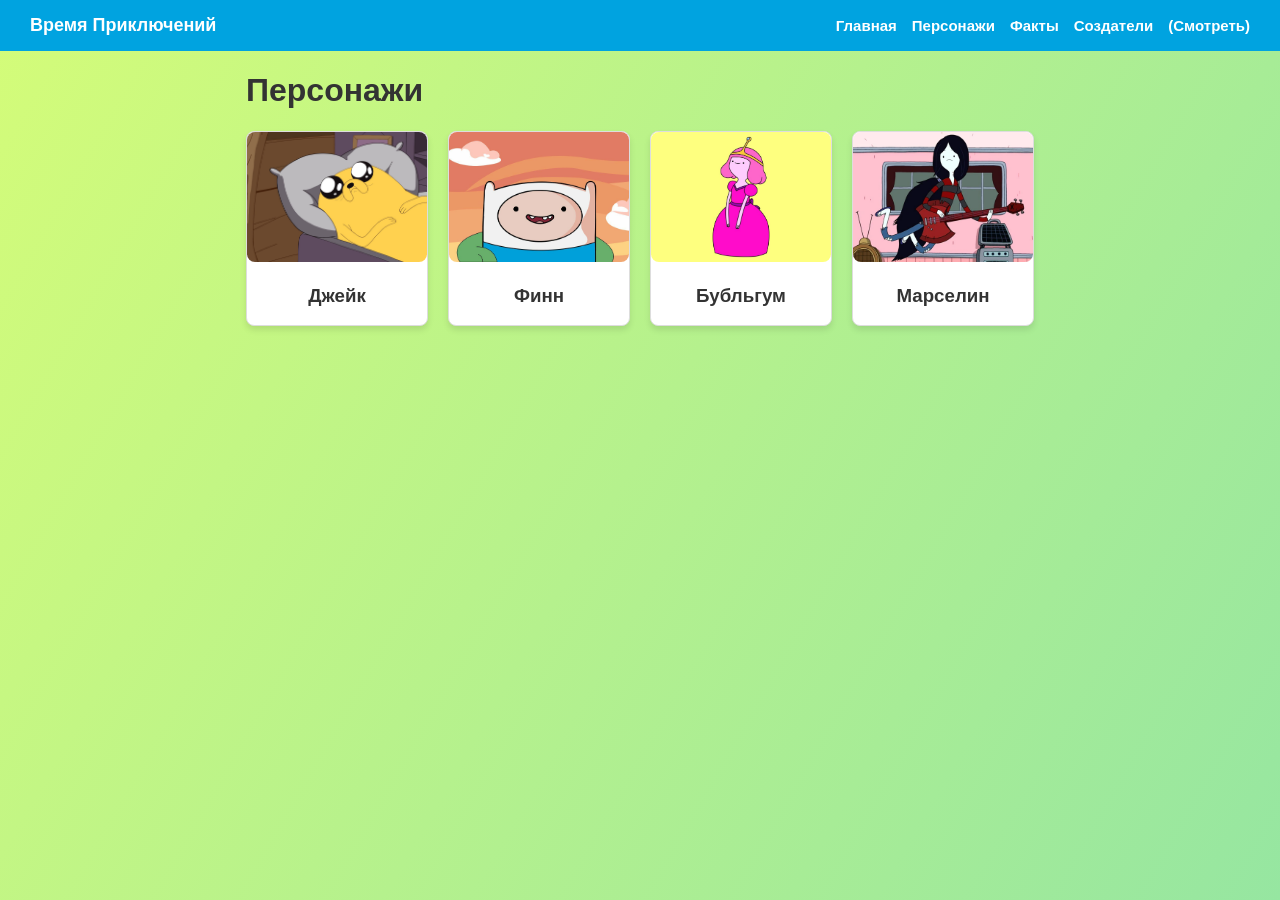
==== characters.html @ 51788d88 "Update characters.html" ====
<!DOCTYPE html >
<html lang="ru">
<head>
  <meta charset="UTF-8">
  <title> Время приключений - Фан-сайт</title>
  <link rel="stylesheet" href="css/style.css">
</head>
  <body> 
    <header class="main-header">
      <div class="logo">
        Время Приключений
      </div> 
      <nav class="nav-menu">
        <a href="index.html">Главная</a>
        <a href="characters.html">Персонажи</a>
        <a href="#">Факты</a>
        <a href="#">Создатели</a>
        <a href="#">(Смотреть)</a>
      </nav>
    </header>
<main class="container">
  <h1 class"page-title">Персонажи</h1>
  <div class="characters-grid" style="display: flex; gap: 20px;">
    <div class="character-card" style="width: 180px; text-align: center;">
        <img src="jake2.jpg" style="width: 100%; height: 130px; object-fit: cover; border-radius: 8px;">
        <h3>Джейк</h3>
    </div>
    <div class="character-card" style="width: 180px; text-align: center;">
        <img src="finn.jpg" style="width: 100%; height: 130px; object-fit: cover; border-radius: 8px;">
        <h3>Финн</h3>
    </div>
    <div class="character-card" style="width: 180px; text-align: center;">
        <img src="bub.jpg" style="width: 100%; height: 130px; object-fit: cover; border-radius: 8px;">
        <h3>Бубльгум</h3>
    </div>
    <div class="character-card" style="width: 180px; text-align: center;">
        <img src="marceline.webp" style="width: 100%; height: 130px; object-fit: cover; border-radius: 8px;">
        <h3>Марселин</h3>
    </div>
</div>
---- css/style.css ----
body {
  font-family: 'Comic Sans MS','Chalkboard SE','Comfortaa',sans-serif;
  background-color: #f4f4f9;
  color: #333;
  margin: 0;
  padding: 0px;
  min-height: 100vh;
  display: flex;
  flex-direction: column;
  }
.card-image {
  width: 100%;
  height: 130px;
  object-fit: cover;
  border-radius: 6px;
} 
.characters-grid {
  display: flex;
  flex-wrap; wrap;
  gap: 15px;
  justify-content: center;
}
.character-card {
  background: #fff;
  border: 1px solid #ddd;
  border-radius: 8px;
  padding: 10px:
width:170px;
  text-align: center;
  box-shadow: 0 4px 6px rgba(0, 0, 0, 0.1);
}
main.container {
    max-width: 900px;
    margin: 0 auto;
    padding: 0 20px;
}   
.main-header{
    background-color: #00A3E0;
    width: 100%;
    padding: 15px 30px;
    box-sizing: border-box;
    display: flex;
    justify-content: space-between;
    align-items: center;
}
.logo {
    font-weight: bold;
    font-size: 18px;
    color: #fff;
}
.logo-img {
    height: 45px;
    width: auto;
    display: block;
    border-radius: 6px;
}
.nav-menu {
    display: flex;
    gap: 15px;
}

.nav-menu a {
    text-decoration: none;
    color: #fff;
    font-weight: bold;
    font-size: 15px;
}

.nav-menu a:hover {
    text-decoration: underline;
}
footer {
    background-color: #48C728;
    color: #fff;
    width: 100%;
    padding: 15px;
    box-sizing: border-box;
    text-align: center;
    margin-top: 40px;
}
.card-image {
  width: 100%;
  height: 150px;
  object-fit: cover;
  border-radius: 4px:
} 
.container {
  max-width: 900px;
  margin: 0 auto;
  padding: 0 20px:
}
.logo-img {
    height: 45px;
    width: auto;
    display: block;
    border-radius: 6px;
}
.nav-menu {
    display: flex;
    gap: 15px;
}
.nav-menu a {
    color: #ffffff;
    text-decoration: none;
    font-weight: bold;
}
.main-header {
    background-color: #00A3E0;
    width: 100%;
    padding: 15px 30px;
    box-sizing: border-box;
    display: flex;
    justify-content: space-between;
    align-items: center;
}
.card-image {
    width: 100%;
    height: 180px;
    object-fit: cover;
    border-radius: 8px;
}
}
/* Hero section */
.hero {
    text-align: center;
    padding: 40px 20px;
    background-color: #f0f8ff;
    border-radius: 12px;
    margin-bottom: 30px;
}

.hero h1 {
    font-size: 32px;
    color: #2c3e50;
    margin-bottom: 10px;
}

.hero p {
    font-size: 16px;
    color: #555;
    margin-bottom: 20px;
}
.hero-buttons {
    display: flex;
    justify-content: center;
    gap: 15px;
}
.btn {
    display: inline-block;
    padding: 10px 22px;
    border-radius: 25px;
    text-decoration: none;
    font-weight: bold;
    transition: all 0.2s ease;
}

.btn-primary {
    background-color: #00A3E0;
    color: #ffffff;
}

.btn-primary:hover {
    background-color: #0082b3;
}

.btn-secondary {
    background-color: #ffffff;
    color: #00A3E0;
    border: 2px solid #00A3E0;
}

.btn-secondary:hover {
    background-color: #00A3E0;
    color: #ffffff;
} 
.character-card {
    transition: transform 0.3s ease, box-shadow 0.3s ease;
    cursor: pointer;
}
.character-card:hover {
    transform: translateY(-8px) scale(1.02);
    box-shadow: 0 12px 20px rgba(0, 0, 0, 0.15);
} 
.hero {
    background: linear-gradient(135deg, #a1c4fd 0%, #c2e9fb 100%);
    padding: 50px 20px;
    border-radius: 20px;
    box-shadow: 0 10px 25px rgba(0, 0, 0, 0.05);
    margin-bottom: 40px;
}
h2 {
    text-align: center;
    color: #2c3e50;
    font-size: 26px;
    margin-bottom: 25px;
} 

body {
    background: linear-gradient(120deg, #d4fc79, #96e6a1, #a1c4fd, #c2e9fb);
    background-size: 300% 300%;
    animation: gradientAnimation 12s ease infinite;
}

@keyframes gradientAnimation {
    0% {
        background-position: 0% 50%;
    }
    50% {
        background-position: 100% 50%;
    }
    100% {
        background-position: 0% 50%;
    } 
  display: flex !important;
flex-wrap: wrap !important;
jusify-content: space-between !important;
gap: 20px !important;
}
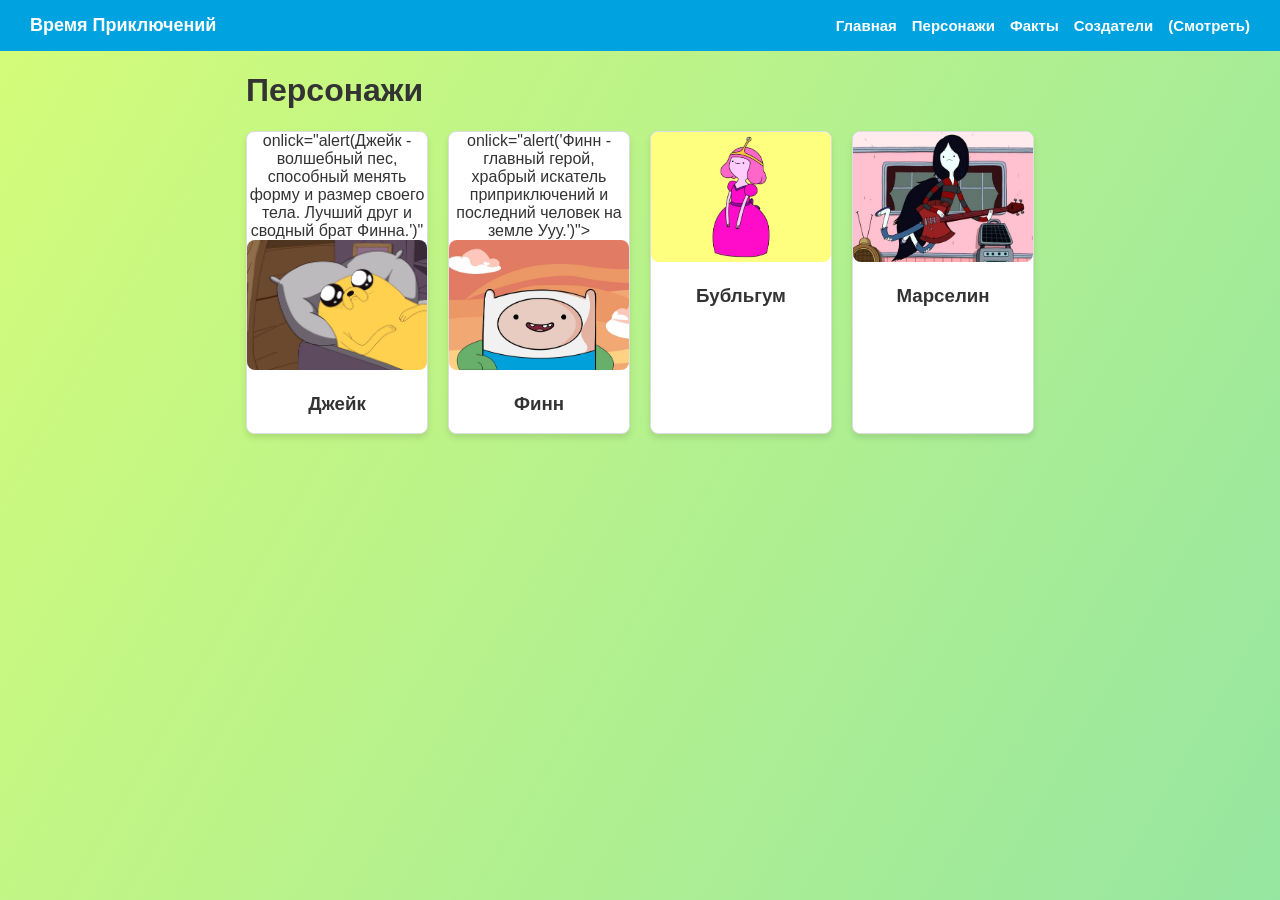
==== commit 0dfd0b5d: "Update characters.html" ====
--- a/characters.html
+++ b/characters.html
@@ -21,11 +21,11 @@
 <main class="container">
   <h1 class"page-title">Персонажи</h1>
   <div class="characters-grid" style="display: flex; gap: 20px;">
-    <div class="character-card" style="width: 180px; text-align: center;">
+    <div class="character-card" style="width: 180px; text-align: center;"> onlick="alert(Джейк - волшебный пес, способный менять форму и размер своего тела. Лучший друг и сводный брат Финна.')"
         <img src="jake2.jpg" style="width: 100%; height: 130px; object-fit: cover; border-radius: 8px;">
         <h3>Джейк</h3>
     </div>
-    <div class="character-card" style="width: 180px; text-align: center;">
+    <div class="character-card" style="width: 180px; text-align: center;"> onlick="alert('Финн - главный герой, храбрый искатель приприключений и последний человек на земле Ууу.')">
         <img src="finn.jpg" style="width: 100%; height: 130px; object-fit: cover; border-radius: 8px;">
         <h3>Финн</h3>
     </div>
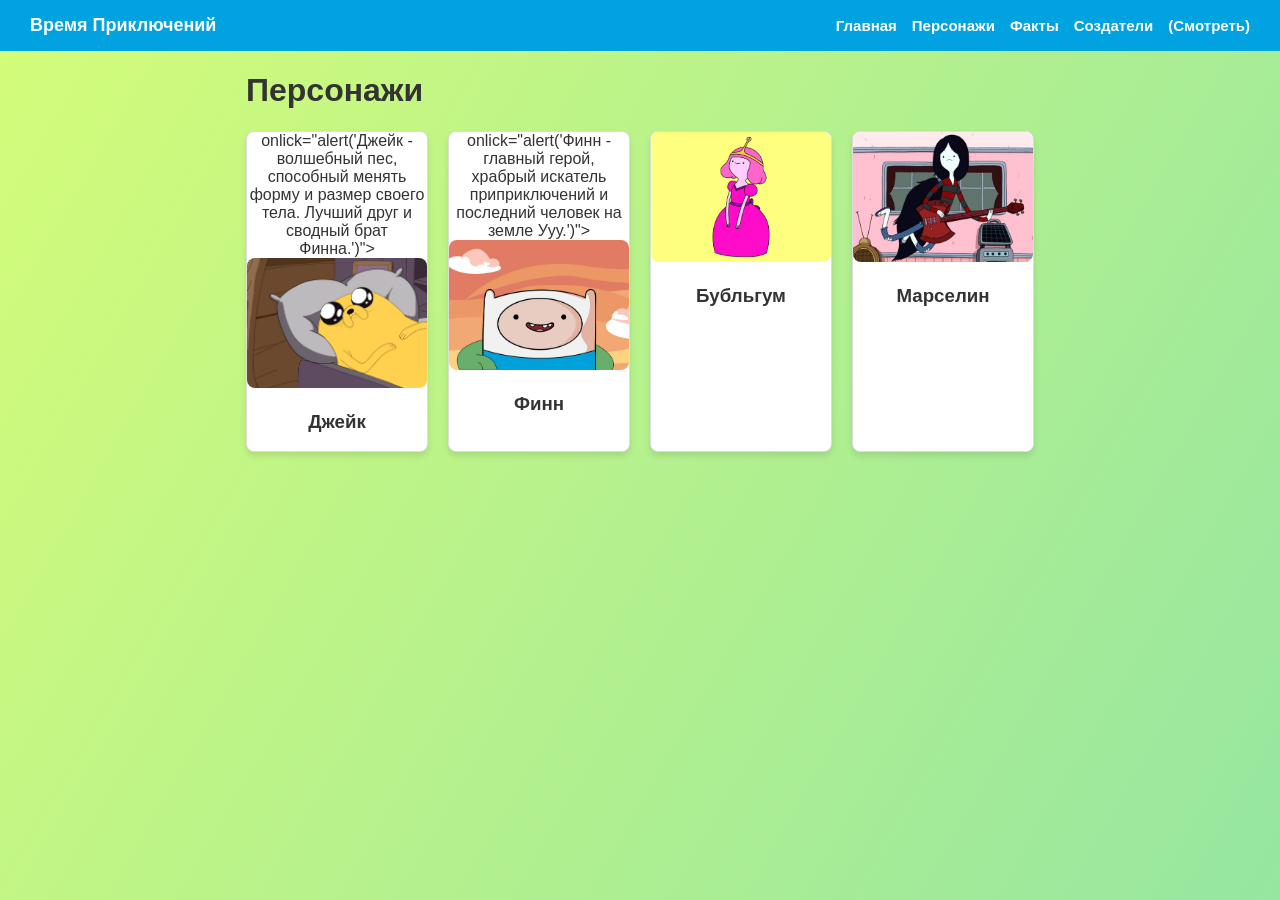
==== commit afb6c526: "Fix typo in onclick attribute for character cards" ====
--- a/characters.html
+++ b/characters.html
@@ -21,7 +21,7 @@
 <main class="container">
   <h1 class"page-title">Персонажи</h1>
   <div class="characters-grid" style="display: flex; gap: 20px;">
-    <div class="character-card" style="width: 180px; text-align: center;"> onlick="alert(Джейк - волшебный пес, способный менять форму и размер своего тела. Лучший друг и сводный брат Финна.')"
+    <div class="character-card" style="width: 180px; text-align: center;"> onlick="alert('Джейк - волшебный пес, способный менять форму и размер своего тела. Лучший друг и сводный брат Финна.')">
         <img src="jake2.jpg" style="width: 100%; height: 130px; object-fit: cover; border-radius: 8px;">
         <h3>Джейк</h3>
     </div>
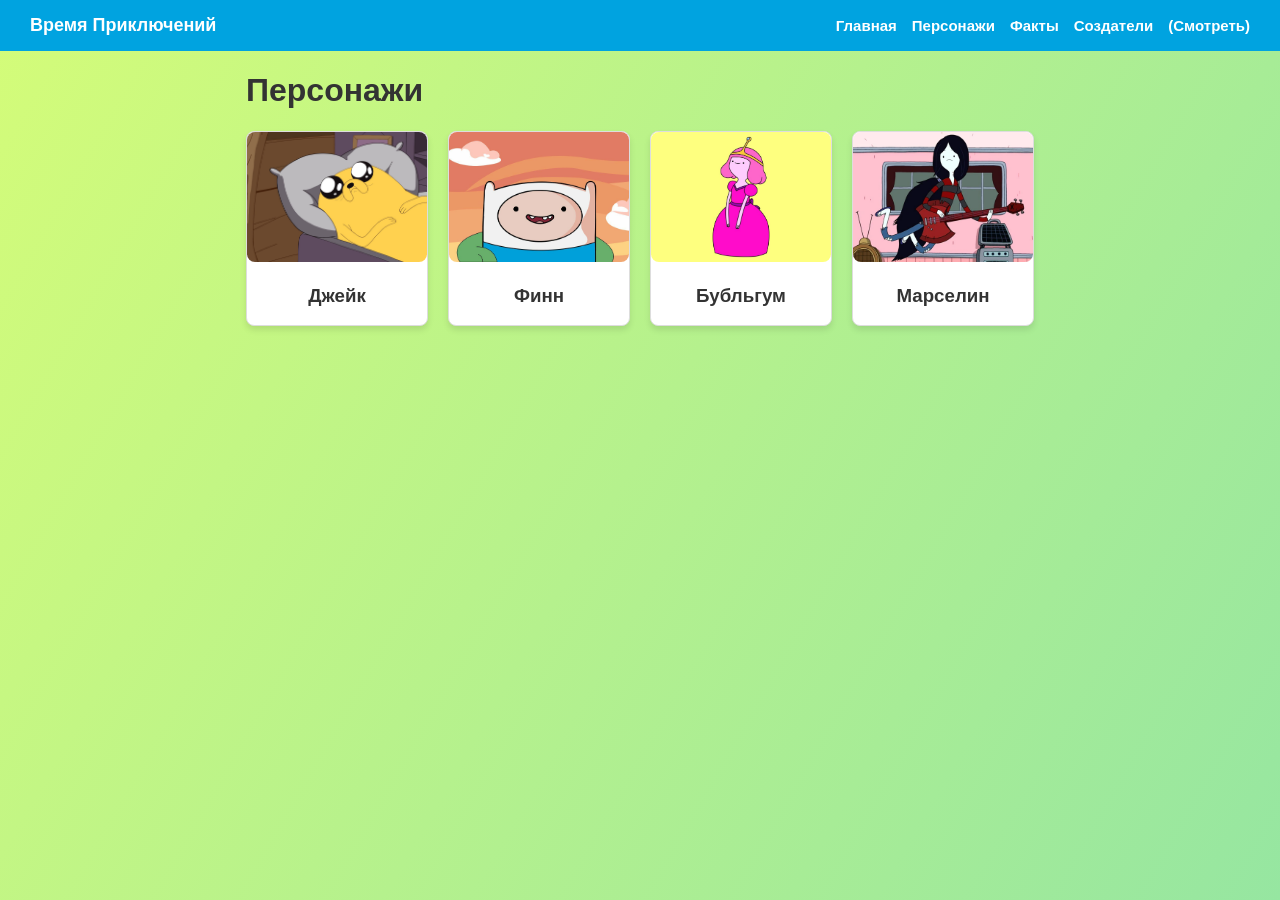
==== commit 123bfeb7: "Fix character card onclick attributes and add images Removed incorrect 'onclick' attributes from cha" ====
--- a/characters.html
+++ b/characters.html
@@ -21,11 +21,13 @@
 <main class="container">
   <h1 class"page-title">Персонажи</h1>
   <div class="characters-grid" style="display: flex; gap: 20px;">
-    <div class="character-card" style="width: 180px; text-align: center;"> onlick="alert('Джейк - волшебный пес, способный менять форму и размер своего тела. Лучший друг и сводный брат Финна.')">
+    <div class="character-card" style="width: 180px; text-align: center;"> 
+      
         <img src="jake2.jpg" style="width: 100%; height: 130px; object-fit: cover; border-radius: 8px;">
         <h3>Джейк</h3>
     </div>
-    <div class="character-card" style="width: 180px; text-align: center;"> onlick="alert('Финн - главный герой, храбрый искатель приприключений и последний человек на земле Ууу.')">
+    <div class="character-card" style="width: 180px; text-align: center;"> 
+      
         <img src="finn.jpg" style="width: 100%; height: 130px; object-fit: cover; border-radius: 8px;">
         <h3>Финн</h3>
     </div>
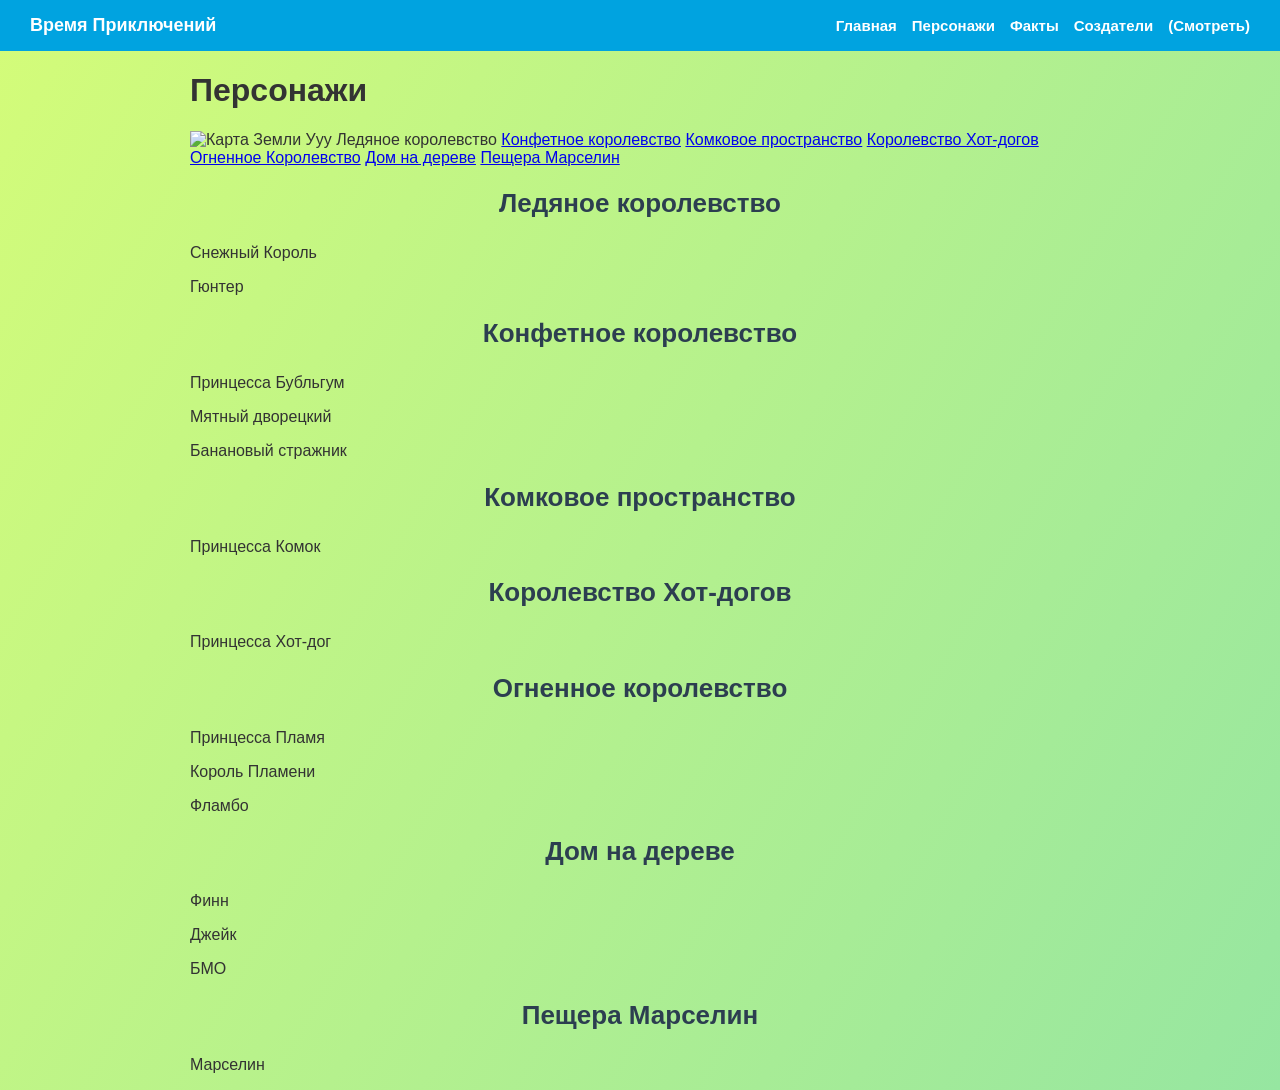
==== commit aba0b49d: "Update characters.html" ====
--- a/characters.html
+++ b/characters.html
@@ -19,25 +19,74 @@
       </nav>
     </header>
 <main class="container">
-  <h1 class"page-title">Персонажи</h1>
-  <div class="characters-grid" style="display: flex; gap: 20px;">
-    <div class="character-card" style="width: 180px; text-align: center;"> 
-      
-        <img src="jake2.jpg" style="width: 100%; height: 130px; object-fit: cover; border-radius: 8px;">
-        <h3>Джейк</h3>
-    </div>
-    <div class="character-card" style="width: 180px; text-align: center;"> 
-      
-        <img src="finn.jpg" style="width: 100%; height: 130px; object-fit: cover; border-radius: 8px;">
-        <h3>Финн</h3>
-    </div>
-    <div class="character-card" style="width: 180px; text-align: center;">
-        <img src="bub.jpg" style="width: 100%; height: 130px; object-fit: cover; border-radius: 8px;">
-        <h3>Бубльгум</h3>
-    </div>
-    <div class="character-card" style="width: 180px; text-align: center;">
-        <img src="marceline.webp" style="width: 100%; height: 130px; object-fit: cover; border-radius: 8px;">
-        <h3>Марселин</h3>
+  <h1 class="page-title">Персонажи</h1>
+ <div class="map">
+   <img src="map.jpg" alt="Карта Земли Ууу">
+   <a class="zone" style="left:18%; top:14% href="#ice">Ледяное королевство</a>
+   <a class="zone" style="left:48%; top:26%" href="#candy">Конфетное королевство</a>
+   <a class="zone" style="left:82%; top:14%" href="#lsp">Комковое пространство</a>
+   <a class="zone" style="left:74%; top:40%" href="#hotdog">Королевство Хот-догов</a>
+   <a class="zone" style="left:84%; top:66%" href="#fire">Огненное Королевство</a>
+   <a class="zone" style="left:28%; top:56%" href="#tree">Дом на дереве</a>
+   <a class="zone" style="left:50%; top:78%" href="#cave">Пещера Марселин</a>
+ </div>
+<div class="kingdom" id="ice">
+  <h2>Ледяное королевство</h2>
+  <div class="cards">
+    <div class="card"><p>Снежный Король</p></div>
+    <div class="card"><p>Гюнтер</p></div>
+  </div>
+</div>
+
+<div class="kingdom" id="candy">
+  <h2>Конфетное королевство</h2>
+  <div class="cards">
+    <div class="card"><p>Принцесса Бубльгум</p></div>
+    <div class="card"><p>Мятный дворецкий</p></div>
+    <div class="card"><p>Банановый стражник</p></div>
+  </div>
+</div>
+
+<div class="kingdom" id="lsp">
+  <h2>Комковое пространство</h2>
+  <div class="cards">
+    <div class="card"><p>Принцесса Комок</p></div>
+  </div>
+</div>
+
+<div class="kingdom" id="hotdog">
+  <h2>Королевство Хот-догов</h2>
+  <div class="cards">
+    <div class="card"><p>Принцесса Хот-дог</p></div>
+  </div>
+</div>
+
+<div class="kingdom" id="fire">
+  <h2>Огненное королевство</h2>
+  <div class="cards">
+    <div class="card"><p>Принцесса Пламя</p></div>
+    <div class="card"><p>Король Пламени</p></div>
+    <div class="card"><p>Фламбо</p></div>
+  </div>
+</div>
+
+<div class="kingdom" id="tree">
+  <h2>Дом на дереве</h2>
+  <div class="cards">
+    <div class="card"><p>Финн</p></div>
+    <div class="card"><p>Джейк</p></div>
+    <div class="card"><p>БМО</p></div>
+  </div>
+</div>
+
+<div class="kingdom" id="cave">
+  <h2>Пещера Марселин</h2>
+  <div class="cards">
+    <div class="card"><p>Марселин</p></div>
+  </div>
+</div>
+  
+    
     </div>
 </div>
   
--- a/css/style.css
+++ b/css/style.css
@@ -49,7 +49,7 @@
     color: #fff;
 }
 .logo-img {
-    height: 45px;
+    height: 70px;
     width: auto;
     display: block;
     border-radius: 6px;
@@ -76,18 +76,18 @@
     padding: 15px;
     box-sizing: border-box;
     text-align: center;
-    margin-top: 40px;
+    margin-top: 80px;
 }
 .card-image {
   width: 100%;
   height: 150px;
   object-fit: cover;
-  border-radius: 4px:
+  border-radius: 4px;
 } 
 .container {
   max-width: 900px;
   margin: 0 auto;
-  padding: 0 20px:
+  padding: 0 20px;
 }
 .logo-img {
     height: 45px;
@@ -147,7 +147,7 @@
 }
 .btn {
     display: inline-block;
-    padding: 10px 22px;
+    padding: 15px 30px;
     border-radius: 25px;
     text-decoration: none;
     font-weight: bold;
@@ -199,6 +199,9 @@
     background: linear-gradient(120deg, #d4fc79, #96e6a1, #a1c4fd, #c2e9fb);
     background-size: 300% 300%;
     animation: gradientAnimation 12s ease infinite;
+  min-height: 100vh;
+  display: flex;
+  flex-direction: column;
 }
 
 @keyframes gradientAnimation {
@@ -211,9 +214,215 @@
     100% {
         background-position: 0% 50%;
     } 
-  display: flex !important;
-flex-wrap: wrap !important;
-jusify-content: space-between !important;
-gap: 20px !important;
-}
-
+}
+.footer-con {
+  margin-top: auto;
+} 
+main {
+  flex: 1;
+} 
+.about-links {
+  display: flex;
+  justify-content: center;
+  gap: 15px;
+  margin-top: 25px;
+} 
+.about {
+  background: #fff;
+  padding: 25px 20px;
+  border-radius: 15px;
+  margin: 40px 0;
+  text-aling: center;
+}
+.about p {
+  max-width: 650px;
+  margin: 0 auto 20px;
+}
+.stats {
+  display: flex;
+  justify-content: center;
+  gap: 30px;
+  margin-top: -110px;
+  margin-bottom: 20px;
+  pozition: relative;
+  z-index: 10;
+}
+.stat b {
+  display: block;
+  font-size: 26px;
+  color: #00A3E0;
+} 
+.hero,
+.character-card,
+.about,
+.stat,
+.card-image {
+    border-radius: 16px;
+}
+
+.hero,
+.character-card,
+.about {
+    border: 3px solid #1a2a44;
+    box-shadow: 6px 6px 0 #1a2a44;
+}
+
+.about {
+    background: #fff;
+}
+
+.stat {
+    background: #fff;
+    border: 2px solid #1a2a44;
+}
+
+.btn-primary,
+.btn-secondary,
+.about-links a {
+    border-radius: 0;
+    border: 2px solid #1a2a44;
+    text-decoration: none;
+    padding: 10px 22px;
+    font-weight: bold;
+}
+
+.character-card:hover {
+    transform: translate(-3px, -3px);
+    box-shadow: 9px 9px 0 #1a2a44;
+} 
+
+.hero-banner {
+    width: 100vw;
+    position: relative;
+    left: 50%;
+    right: 50%;
+    margin-left: -50vw;
+    margin-right: -50vw;
+    box-sizing: border-box;
+
+  
+    min-height: 85vh; 
+
+    
+    background-image: url("../images.jpg");
+    background-size: cover;
+    background-position: center 20%; 
+    background-repeat: no-repeat;
+
+    
+    display: flex;
+    align-items: center;
+    padding: 40px 80px;
+}
+.hero-banner::before {
+  content: "";
+  position: absolute;
+  inset: 0;
+  background: rgba(0,0,0,0.25);
+} 
+.hero-content {
+    position: relative;
+    z-index: 2;
+    max-width: 500px;
+  color: #ffffff;
+  margin-left: 40px;
+  } 
+
+
+.hero-content h1 {
+    font-size: 72px;
+  font-weight: 900;
+    margin-bottom: 15px;
+text-shadow: 
+        0 2px 4px rgba(0, 0, 0, 0.9), 
+        0 4px 12px rgba(0, 0, 0, 0.7), 
+        0 8px 24px rgba(0, 0, 0, 0.5);
+}
+
+.hero-content p {
+    font-size: 18px;
+    line-height: 1.5;
+  margin-bottom: 25px; 
+  text-shadow:
+        0 1px 3px rgba(0, 0, 0, 0.9),
+        0 3px 10px rgba(0, 0, 0, 0.8),
+        0 6px 18px rgba(0, 0, 0, 0.6);
+}
+} 
+.hero-buttons {
+    margin-top: 25px;
+}
+
+.hero-buttons a {
+    text-decoration: none;
+    padding: 14px 28px;
+    border-radius: 12px;
+    margin-right: 15px;
+}
+.stat-card {
+    flex: 1;
+    min-width: 220px;
+    background: #ffffff;
+    border-radius: 15px;
+    padding: 15px;
+    margin: 20px auto;
+
+    display: flex;
+    align-items: center;
+    justify-content: center;
+    gap: 14px;
+    box-sizing: border-box;
+}
+
+.stat-icon {
+    width: 42px;
+    height: 42px;
+    object-fit: contain; 
+    flex-shrink: 0;      
+}
+
+.stat-text {
+    text-align: left;
+}
+
+.stat-number {
+    font-size: 26px;
+    font-weight: 800;
+    color: #1e293b;
+    line-height: 1.1;
+}
+
+.stat-label {
+    font-size: 15px;
+    color: #475569;
+} 
+.stats-bar {
+    display: flex;
+  gap: 15px;
+  max-width: 1100px;
+  margin: 15px auto 20px auto;
+  pozition: relative;
+  z-index: 2;
+} 
+.character-card {
+    transition: transform 0.3s ease, box-shadow 0.3s ease;
+}
+
+.character-card:hover {
+    transform: translateY(-10px);
+    box-shadow: 0 15px 25px rgba(0,0,0,0.2);
+}
+.stat-card:nth-child(1){
+    border-top: 5px solid #4cc9f0;
+}
+
+.stat-card:nth-child(2){
+    border-top: 5px solid #f9c74f;
+}
+
+.stat-card:nth-child(3){
+    border-top: 5px solid #ff70a6;
+}    
+  
+
+  
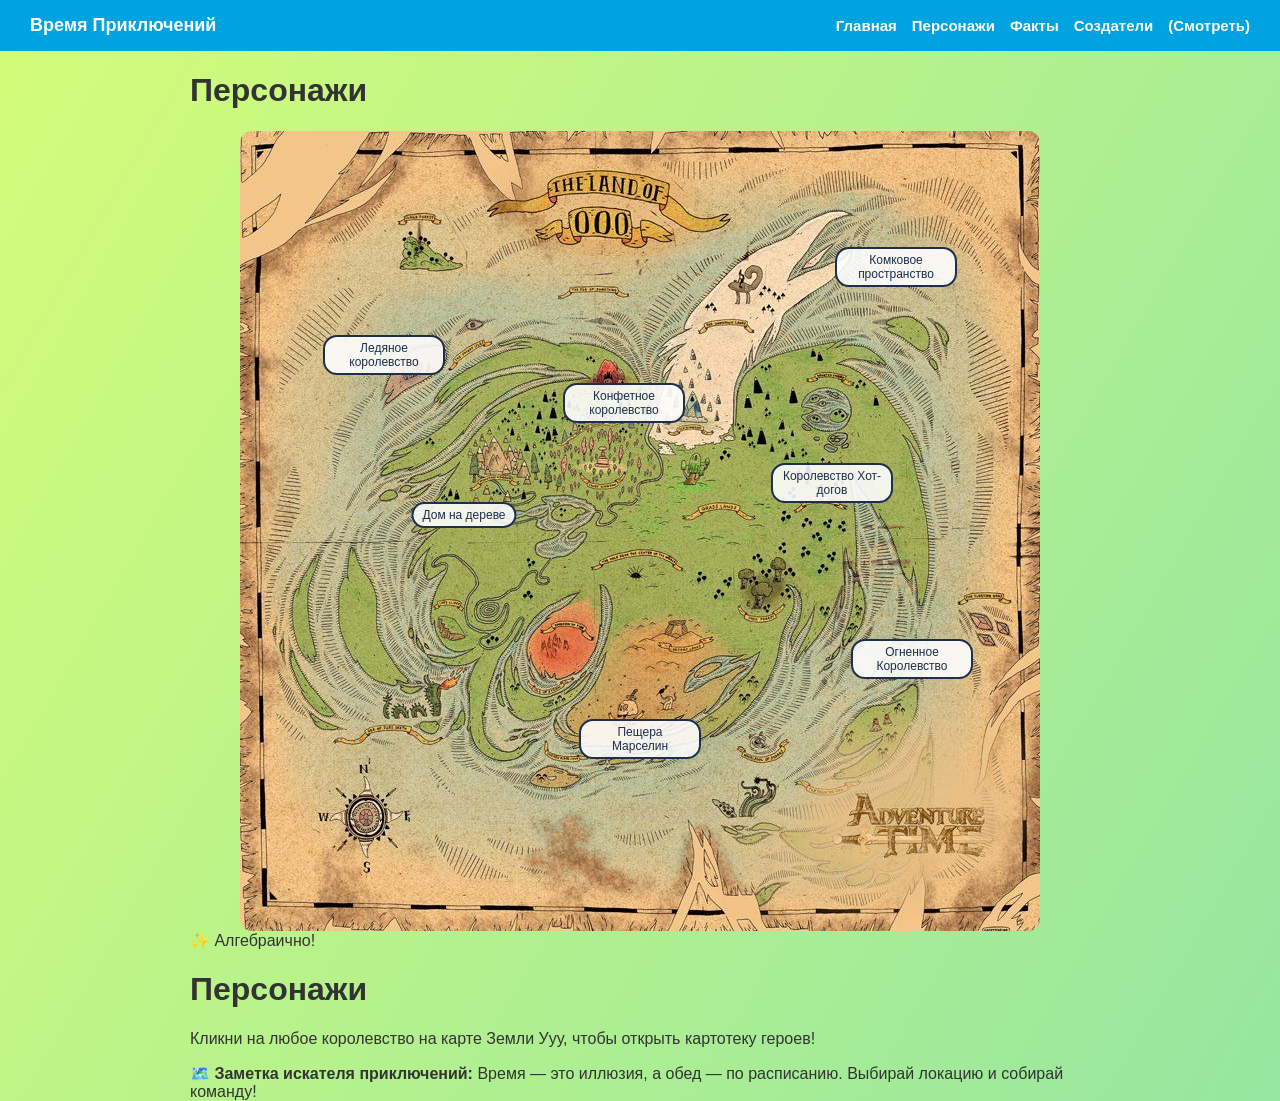
==== commit cdefa6a2: "Update characters.html" ====
--- a/characters.html
+++ b/characters.html
@@ -22,14 +22,25 @@
   <h1 class="page-title">Персонажи</h1>
  <div class="map">
    <img src="map.jpg" alt="Карта Земли Ууу">
-   <a class="zone" style="left:18%; top:14% href="#ice">Ледяное королевство</a>
-   <a class="zone" style="left:48%; top:26%" href="#candy">Конфетное королевство</a>
-   <a class="zone" style="left:82%; top:14%" href="#lsp">Комковое пространство</a>
-   <a class="zone" style="left:74%; top:40%" href="#hotdog">Королевство Хот-догов</a>
+   <a class="zone" style="left:18%; top:28%" href="#ice">Ледяное королевство</a>
+   <a class="zone" style="left:48%; top:34%" href="#candy">Конфетное королевство</a>
+   <a class="zone" style="left:82%; top:17%" href="#lsp">Комковое пространство</a>
+   <a class="zone" style="left:74%; top:44%" href="#hotdog">Королевство Хот-догов</a>
    <a class="zone" style="left:84%; top:66%" href="#fire">Огненное Королевство</a>
-   <a class="zone" style="left:28%; top:56%" href="#tree">Дом на дереве</a>
-   <a class="zone" style="left:50%; top:78%" href="#cave">Пещера Марселин</a>
- </div>
+   <a class="zone" style="left:28%; top:48%" href="#tree">Дом на дереве</a>
+   <a class="zone" style="left:50%; top:76%" href="#cave">Пещера Марселин</a>
+ </div> 
+  <header class="page-hero">
+  <span class="badge-algebro">✨ Алгебраично!</span>
+  <h1>Персонажи</h1>
+  <p class="hero-subtitle">
+    Кликни на любое королевство на карте Земли Ууу, чтобы открыть картотеку героев!
+  </p>
+</header>
+<aside class="quest-note">
+  <strong>🗺️ Заметка искателя приключений:</strong>
+  <span>Время — это иллюзия, а обед — по расписанию. Выбирай локацию и собирай команду!</span>
+</aside>
 <div class="kingdom" id="ice">
   <h2>Ледяное королевство</h2>
   <div class="cards">
--- a/css/style.css
+++ b/css/style.css
@@ -422,7 +422,27 @@
 
 .stat-card:nth-child(3){
     border-top: 5px solid #ff70a6;
-}    
+}   
+.map { position: relative; max-width: 800px; margin: 0 auto; }
+.map img { width: 100%; display: block; border-radius: 12px; }
+
+.zone {
+  position: absolute;
+  transform: translate(-50%, -50%);
+  background: rgba(255,255,255,0.88);
+  border: 2px solid #1d2f4a;
+  border-radius: 14px;
+  padding: 4px 9px;
+  font-size: 12px;
+  max-width: 100px;
+  text-align: center;
+  text-decoration: none;
+  color: #1d2f4a;
+}
+.zone:hover { background: #f7b6d2; }
+
+.kingdom { display: none; max-width: 800px; margin: 20px auto; }
+.kingdom:target { display: block; }
   
 
   
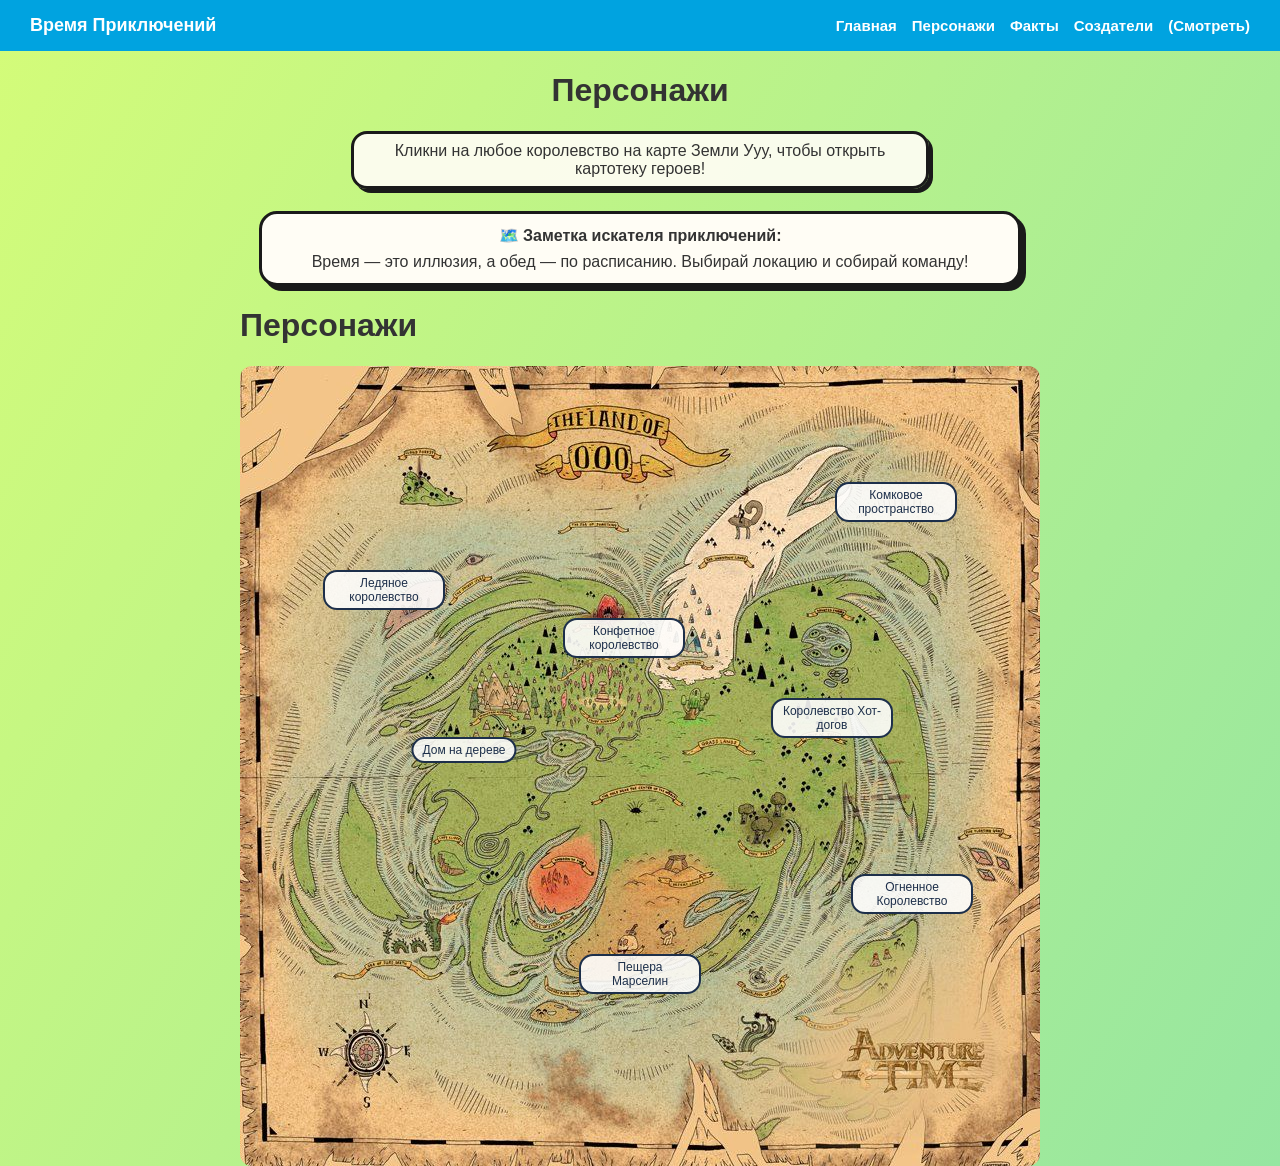
==== commit 8d8c1d79: "Refactor characters page layout and content" ====
--- a/characters.html
+++ b/characters.html
@@ -19,6 +19,16 @@
       </nav>
     </header>
 <main class="container">
+  <header class="page-hero">
+  <h1>Персонажи</h1>
+  <p class="hero-subtitle">
+    Кликни на любое королевство на карте Земли Ууу, чтобы открыть картотеку героев!
+  </p>
+</header>
+<aside class="quest-note">
+  <strong>🗺️ Заметка искателя приключений:</strong>
+  <span>Время — это иллюзия, а обед — по расписанию. Выбирай локацию и собирай команду!</span>
+</aside>
   <h1 class="page-title">Персонажи</h1>
  <div class="map">
    <img src="map.jpg" alt="Карта Земли Ууу">
@@ -30,17 +40,7 @@
    <a class="zone" style="left:28%; top:48%" href="#tree">Дом на дереве</a>
    <a class="zone" style="left:50%; top:76%" href="#cave">Пещера Марселин</a>
  </div> 
-  <header class="page-hero">
-  <span class="badge-algebro">✨ Алгебраично!</span>
-  <h1>Персонажи</h1>
-  <p class="hero-subtitle">
-    Кликни на любое королевство на карте Земли Ууу, чтобы открыть картотеку героев!
-  </p>
-</header>
-<aside class="quest-note">
-  <strong>🗺️ Заметка искателя приключений:</strong>
-  <span>Время — это иллюзия, а обед — по расписанию. Выбирай локацию и собирай команду!</span>
-</aside>
+  
 <div class="kingdom" id="ice">
   <h2>Ледяное королевство</h2>
   <div class="cards">
--- a/css/style.css
+++ b/css/style.css
@@ -442,7 +442,52 @@
 .zone:hover { background: #f7b6d2; }
 
 .kingdom { display: none; max-width: 800px; margin: 20px auto; }
-.kingdom:target { display: block; }
+.kingdom:target { display: block; } 
+.page-hero {
+  text-align: center;
+  margin-bottom: 18px;
+}
+
+.badge-algebro {
+  display: inline-block;
+  background: #fde74c;
+  color: #1a1a1a;
+  border: 3px solid #1a1a1a;
+  border-radius: 999px;
+  padding: 4px 14px;
+  font-weight: bold;
+  font-size: 0.95rem;
+  box-shadow: 3px 3px 0 #1a1a1a;
+  transform: rotate(-3deg);
+  margin-bottom: 8px;
+}
+
+.hero-subtitle {
+  max-width: 540px;
+  margin: 8px auto 0;
+  background: rgba(255, 253, 245, 0.92);
+  border: 3px solid #1a1a1a;
+  border-radius: 16px;
+  padding: 8px 16px;
+  font-size: 1rem;
+  box-shadow: 4px 4px 0 #1a1a1a;
+}
+
+.quest-note {
+  max-width: 720px;
+  margin: 22px auto 0;
+  background: #fffdf5;
+  border: 3px solid #1a1a1a;
+  border-radius: 18px;
+  padding: 12px 18px;
+  box-shadow: 5px 5px 0 #1a1a1a;
+  display: flex;
+  flex-wrap: wrap;
+  gap: 8px;
+  align-items: center;
+  justify-content: center;
+  text-align: center;
+}
   
 
   
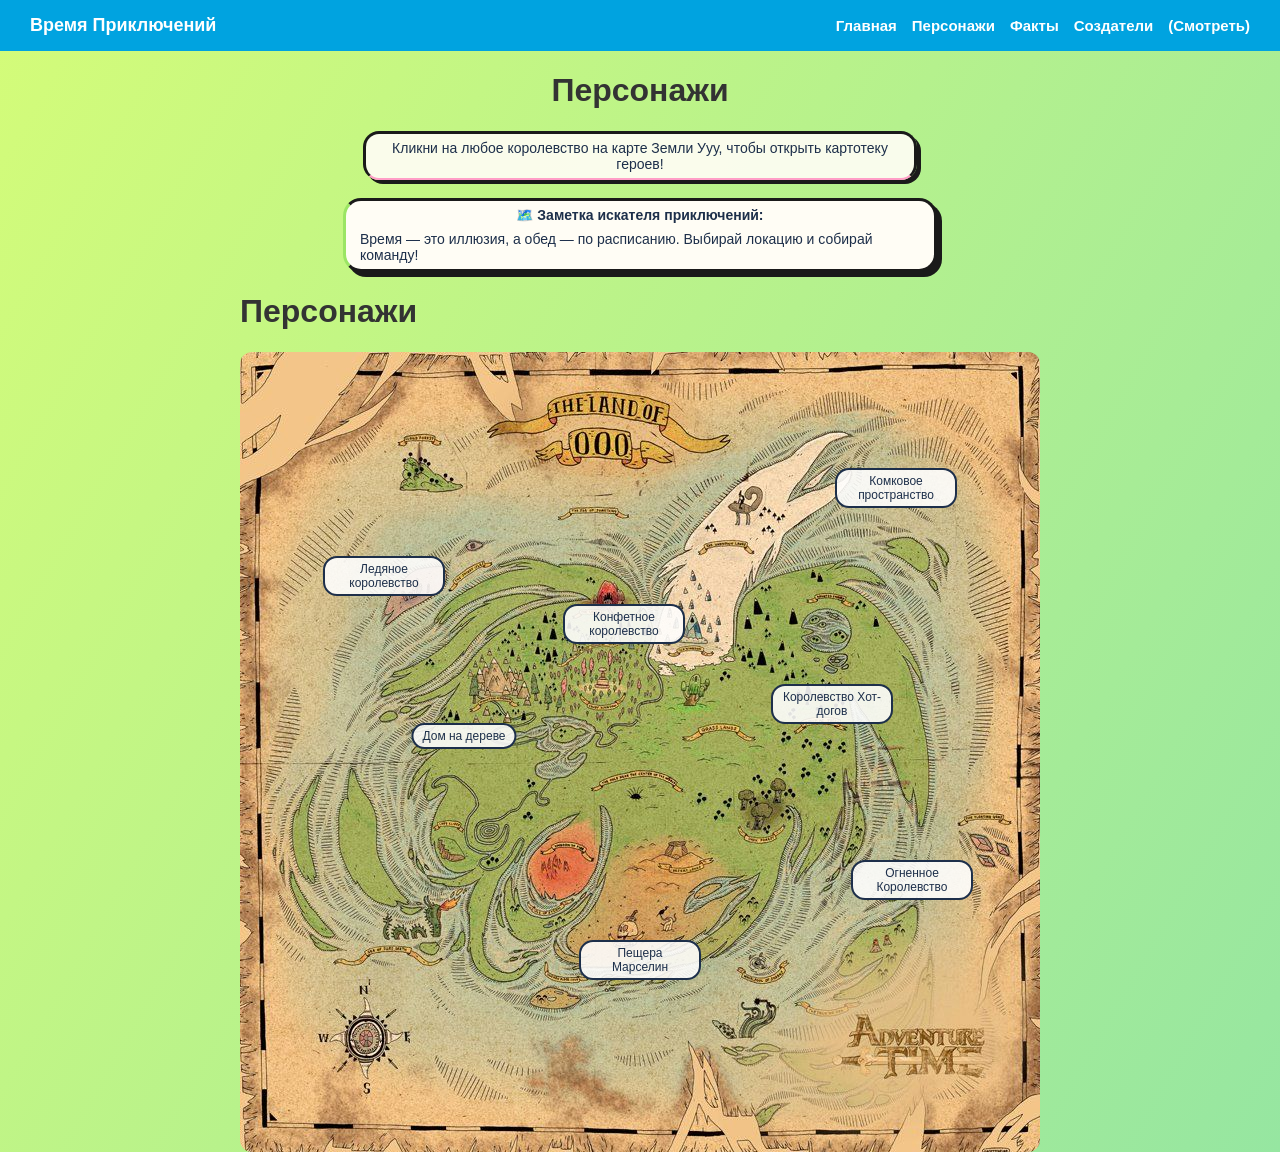
==== commit 01c57721: "Update characters.html" ====
--- a/characters.html
+++ b/characters.html
@@ -51,8 +51,11 @@
 
 <div class="kingdom" id="candy">
   <h2>Конфетное королевство</h2>
-  <div class="cards">
-    <div class="card"><p>Принцесса Бубльгум</p></div>
+  <div class="cards"> 
+    <div class"card"
+      <img src="bub.jpg" alt="Принцесса Бубльгум">
+   <p>Принцесса Бубльгум</p> 
+    </div>
     <div class="card"><p>Мятный дворецкий</p></div>
     <div class="card"><p>Банановый стражник</p></div>
   </div>
@@ -83,8 +86,11 @@
 
 <div class="kingdom" id="tree">
   <h2>Дом на дереве</h2>
-  <div class="cards">
-    <div class="card"><p>Финн</p></div>
+  <div class="cards"> 
+    <div class="card">
+      <img src="finn.png" alt="Финн">
+    <p>Финн</p> 
+    </div>
     <div class="card"><p>Джейк</p></div>
     <div class="card"><p>БМО</p></div>
   </div>
--- a/css/style.css
+++ b/css/style.css
@@ -487,7 +487,78 @@
   align-items: center;
   justify-content: center;
   text-align: center;
-}
-  
-
-  
+} 
+.hero-subtitle {
+  max-width: 520px;
+  margin: 10px auto 12px;
+  padding: 6px 14px;
+  color: #1d2f4a;
+  font-size: 14px;
+  border-bottom: 2px solid #ff9ec7;
+  transition: color 0.15s ease;
+}
+
+.hero-subtitle:hover {
+  color: #000000;
+}
+
+.quest-note {
+  max-width: 560px;
+  margin: 0 auto 20px;
+  padding: 6px 14px;
+  color: #1d2f4a;
+  font-size: 14px;
+  border-left: 3px solid #9be564;
+  text-align: left;
+  transition: border-color 0.15s ease;
+}
+
+.quest-note:hover {
+  border-left-color: #ffd166;
+} 
+
+.kingdom {
+  display: none;
+  position: fixed;
+  inset: 0;
+  background: rgba(29, 47, 74, 0.45);
+  align-items: center;
+  justify-content: center;
+  padding: 16px;
+  z-index: 100;
+}
+
+.kingdom:target {
+  display: flex;
+}
+
+.kingdom-box {
+  position: relative;
+  background: #ffffff;
+  border: 2px solid #1d2f4a;
+  border-radius: 18px;
+  padding: 20px 24px;
+  max-width: 520px;
+  width: 100%;
+  text-align: center;
+}
+
+.kingdom-box h2 {
+  margin: 0 0 14px;
+  color: #1d2f4a;
+}
+
+.close-btn {
+  position: absolute;
+  top: 10px;
+  right: 14px;
+  text-decoration: none;
+  color: #1d2f4a;
+  font-size: 22px;
+  font-weight: bold;
+  line-height: 1;
+}
+
+.close-btn:hover {
+  color: #ff6b9d;
+}
